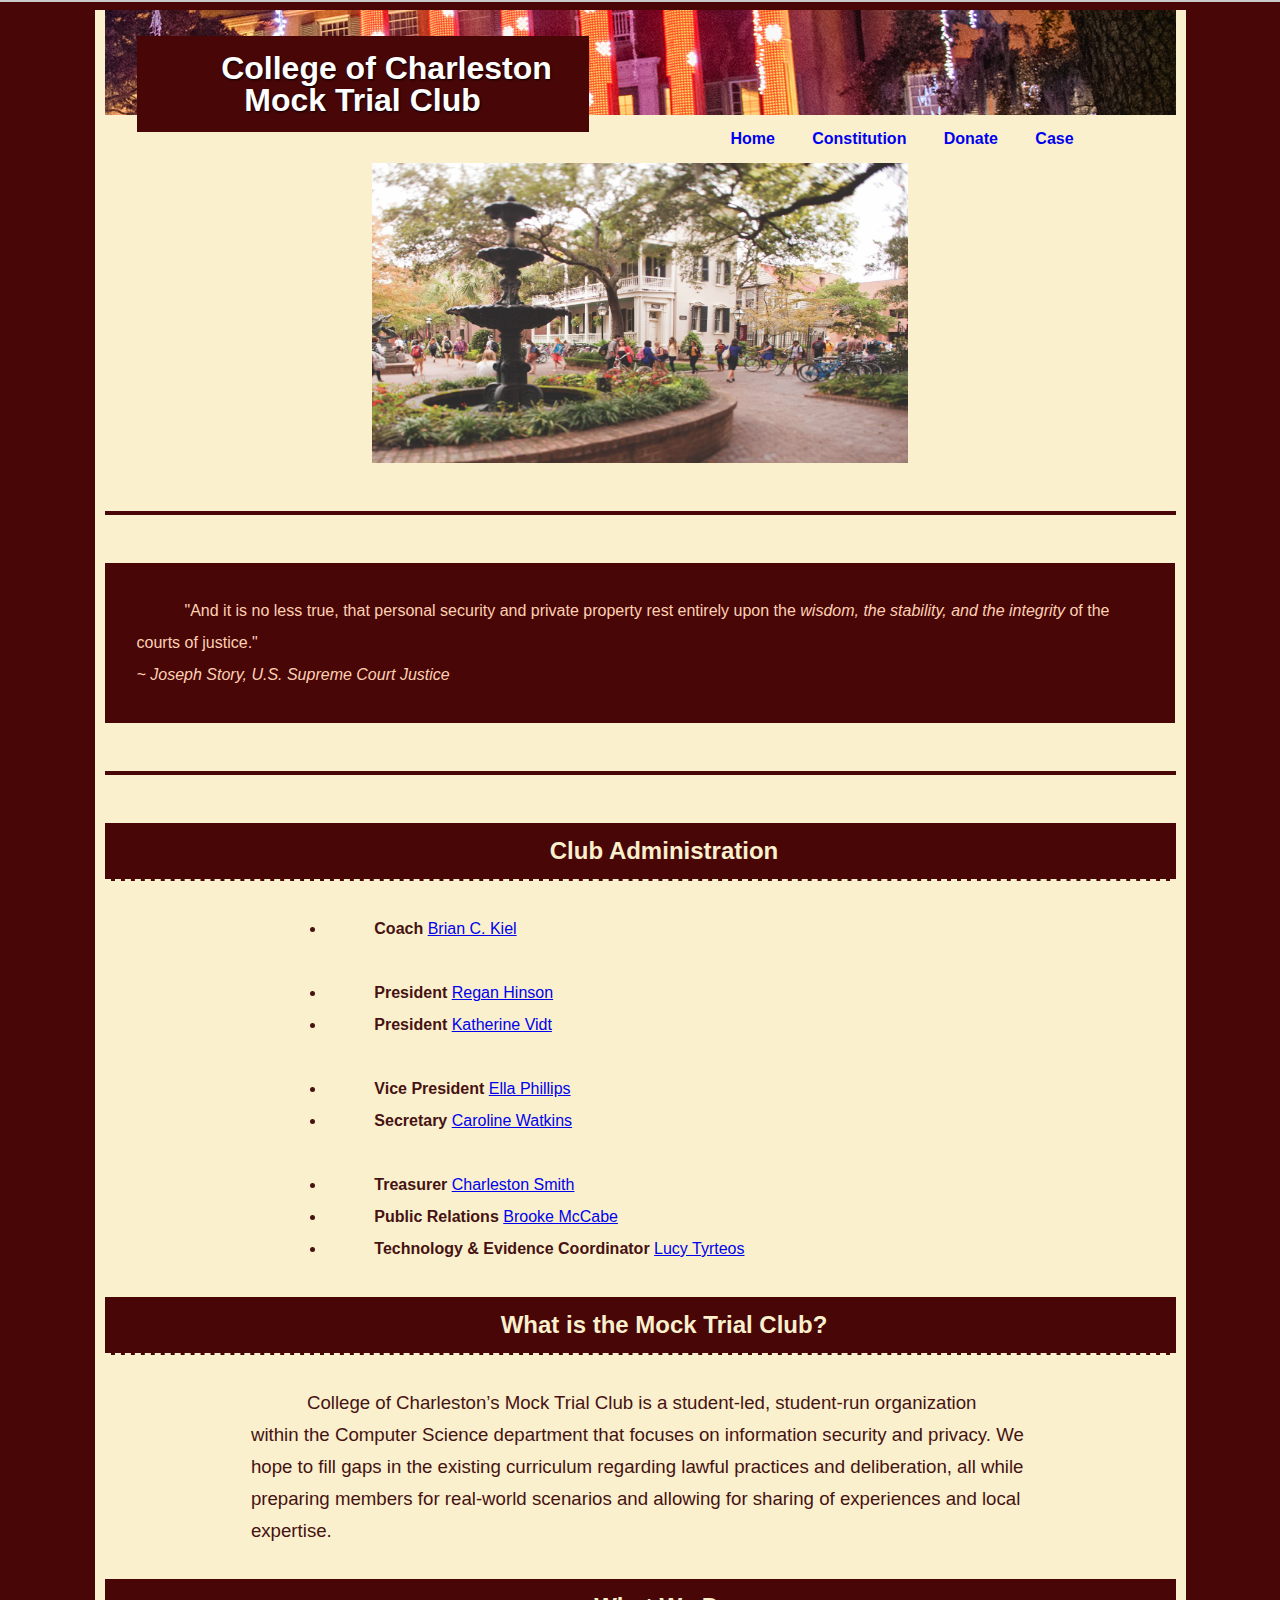
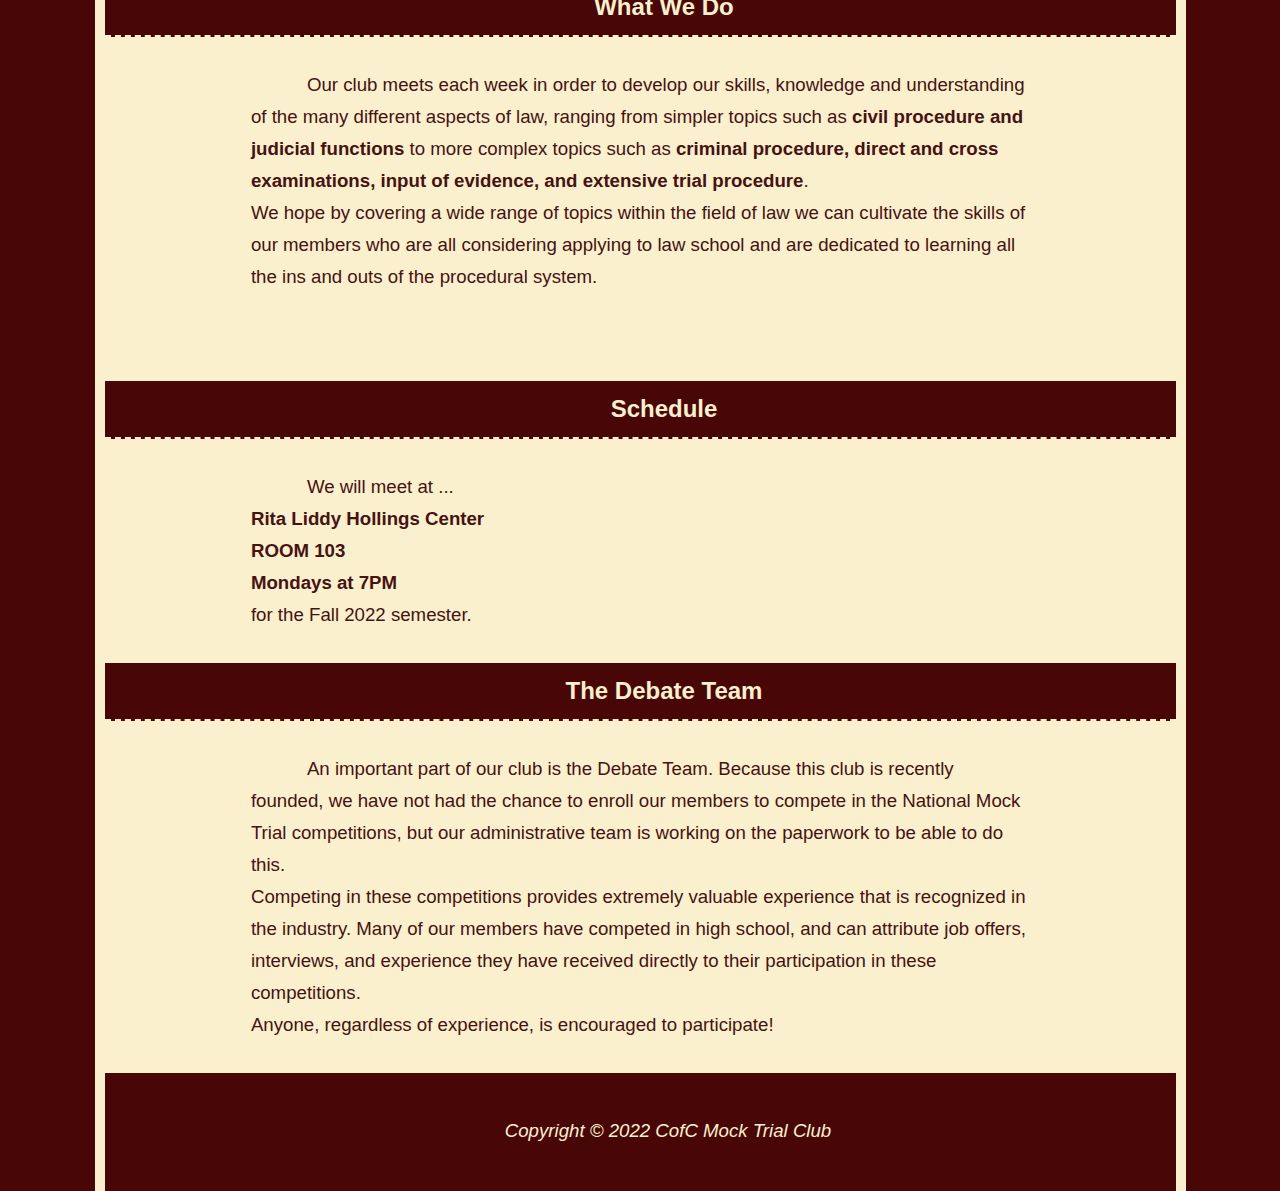
==== index.html @ 31e4513e "title changes" ====
<!DOCTYPE html>
<html lang="en">
<head>
<title>CofC Mock Trial Club</title>
<meta charset="utf-8">
<link href="mocktrial.css" rel="stylesheet">
</head>
<div id="wrapper">
<body>
    <header>
    <h1>College of Charleston Mock Trial Club</h1>
    </header>
    <nav>
        <a href="index.html">Home</a>   &nbsp;
        <a href="constitution.html">Constitution</a> &nbsp;
        <a href="donations.html">Donate</a>  &nbsp;
        <a href="case.html">Case</a>
    </nav>
    <img src="228-1531428888.jpg" alt="College of Charleston" class="center" height="300" width="500">
<hr>
<blockquote>
    "And it is no less true, that personal security and private property rest entirely upon the <em>wisdom, the stability, and the integrity</em> of the courts of justice."
    <br>
    <em>            ~ Joseph Story, U.S. Supreme Court Justice</em>
</blockquote>
<hr>
    <h2>Club Administration</h2>
    <ul>
<li><b>Coach</b> <a href="mailto:bckiel@charlestonlaw.edu">Brian C. Kiel</a></li>
<br>
<li><b>President</b> <a href="mailto:hinsonrl@g.cofc.edu">Regan Hinson</a></li>
<li><b>President</b> <a href="mailto:vidtak@g.cofc.edu">Katherine Vidt</a></li>
<br>
<li><b>Vice President</b> <a href="mailto:phillipsed@g.cofc.edu">Ella Phillips</a></li>
<li><b>Secretary</b> <a href="mailto:watkinscg@g.cofc.edu">Caroline Watkins</a></li>
<br>
<li><b>Treasurer</b> <a href="mailto:smithck@g.cofc.edu">Charleston Smith</a></li>
<li><b>Public Relations</b> <a href="mailto:mccabem@g.cofc.edu">Brooke McCabe</a></li>
<li><b>Technology & Evidence Coordinator</b> <a href="mailto:tyrteoslm@g.cofc.edu">Lucy Tyrteos</a></li>
    </ul>
<h2>What is the Mock Trial Club?</h2>
    <p>College of Charleston’s Mock Trial Club is a student-led, student-run organization within the Computer Science department that focuses on information security and privacy. We hope to fill gaps in the existing curriculum regarding lawful practices and deliberation, all while preparing members for real-world scenarios and allowing for sharing of experiences and local expertise.</p>
    <h2>What We Do</h2>
    <p>Our club meets each week in order to develop our skills, knowledge and understanding of the many different aspects of law, ranging from simpler topics such as <b>civil procedure and judicial functions</b> to more complex topics such as <b>criminal procedure, direct and cross examinations, input of evidence, and extensive trial procedure</b>. 
        <br>We hope by covering a wide range of topics within the field of law we can cultivate the skills of our members who are all considering applying to law school and are dedicated to learning all the ins and outs of the procedural system.</p>
<br>
<h2>Schedule</h2>
    <p>We will meet at ...<br>
        <b>Rita Liddy Hollings Center<br>
         ROOM 103<br>
         Mondays at 7PM</b> <br>
        for the Fall 2022 semester.</p>
<h2>The Debate Team</h2>
<p>An important part of our club is the Debate Team.  Because this club is recently founded, we have not had the chance to enroll our members to compete in the National Mock Trial competitions, but our administrative team is working on the paperwork to be able to do this.
<br>
    Competing in these competitions provides extremely valuable experience that is recognized in the industry. Many of our members have competed in high school, and can attribute job offers, interviews, and experience they have received directly to their participation in these competitions.
    <br>
    Anyone, regardless of experience, is encouraged to participate!</p>
    <footer>
        <p>Copyright &copy; 2022 CofC Mock Trial Club</p>
        </footer>
</body>
</div>
</html>
---- mocktrial.css ----
body { 
    background-color: #480607;
    color: #461212;
    font-family: 'Zen Kaku Gothic Antique', sans-serif;
    line-height: 200%;
    margin-right: auto;
    margin-left:  auto;
    max-width: 1200px;
    padding-right: 5px;
    padding-left:  5px;
    box-sizing: border-box;
}

h1 {
    background-color: #480607;
    padding: .5em;
    font-family: 'Zen Kaku Gothic Antique', sans-serif;
    color: #FFFFFF;
    text-align: center; 
    width: 420px;
    float: left;
    text-shadow: 1px 1px 2px #000000; 
}

h2 { 
    background-color: #480607;
    color: #FAF0CD;
    font-family: 'Zen Kaku Gothic Antique', sans-serif;
    text-align: center;
    margin: 1em 0 0.5em;
    border-bottom: 2px dashed #FAF0CD;
    padding: .5em;
}
header {
    background-color: #000033; color:#FF9;
    background-image: url(Cougar-Lights-8_RSmith.jpg);
    background-position: right;
    background-repeat: no-repeat;
    height: 100px;
    padding-top: 5px;
    padding-left: 2em;
    text-shadow: 1px 1px 1px #FFF;
    text-align: center;
    display: block;
}
nav {
    font-weight: bold;
    word-spacing: .5em;
    padding-top: .5em;
    padding-right: .5em;
    padding-bottom: .5em;
    color: #480607;
    font-size: 1em;
    text-align: center;
    font-family: 'Zen Kaku Gothic Antique', sans-serif;
}
nav a { 
    text-decoration: none; 
}
p { 
    text-indent: 3em; 
    width: 90%;
    max-width: 75ch;
    margin: 2rem auto;
    font-size: 14pt;
    font-family: 'Zen Kaku Gothic Antique', sans-serif;
}
  html {
    margin: 0;
    padding: 0;
    height: 100%;
    border-top: 2px solid #c9cacc;
    -webkit-text-size-adjust: 100%;
    -ms-text-size-adjust: 100%;
}
  .feature { 
    color: #C70000; 
}
  footer { 
    background-color: #480607; 
    color: #FAF0CD;
    font-size: .75em;
    font-style: italic;
    text-align: center;
    padding: 1em;
    padding-top: 10px;
    font-family: 'Zen Kaku Gothic Antique', sans-serif;
}
  .company {
    font-weight: bold;
    font-family: 'Segoe UI', Tahoma, Geneva, Verdana, sans-serif;
}

  #wrapper {
    background-color: #FAF0CD;
    width: 90%;
    margin-left: auto;
    margin-right: auto;
    text-indent: 3em;
    max-width: 1280px;
    padding-right: 10px;
    padding-left: 10px;
}

  .center {
    display: block;
    margin-left: auto;
    margin-right: auto;
    width: 50%;
}
  ul {
    font-size: 12pt;
    text-indent: 3em; 
    width: 90%;
    max-width: 75ch;
    margin: 2rem auto;
    font-family: 'Zen Kaku Gothic Antique', sans-serif;
}
  blockquote {
    padding: 2rem;
    background-color: #480607;
    color: hsl(24, 100%, 85%);
    width: 94%;
    margin: 0 1rem 1rem 0;
  }
  blockquote p {
    font-size: 1.25rem;
    margin: 0;
    text-align: center;
  }
  hr {	
    border: 0.125rem solid #480607;
    margin: 3rem 0;
  }
  ol {
    font-size: 12pt;
    text-indent: 3em; 
    width: 90%;
    max-width: 75ch;
    margin: 2rem auto;
    font-family: 'Zen Kaku Gothic Antique', sans-serif;
}
img {
    display: block;
    margin: auto;
}
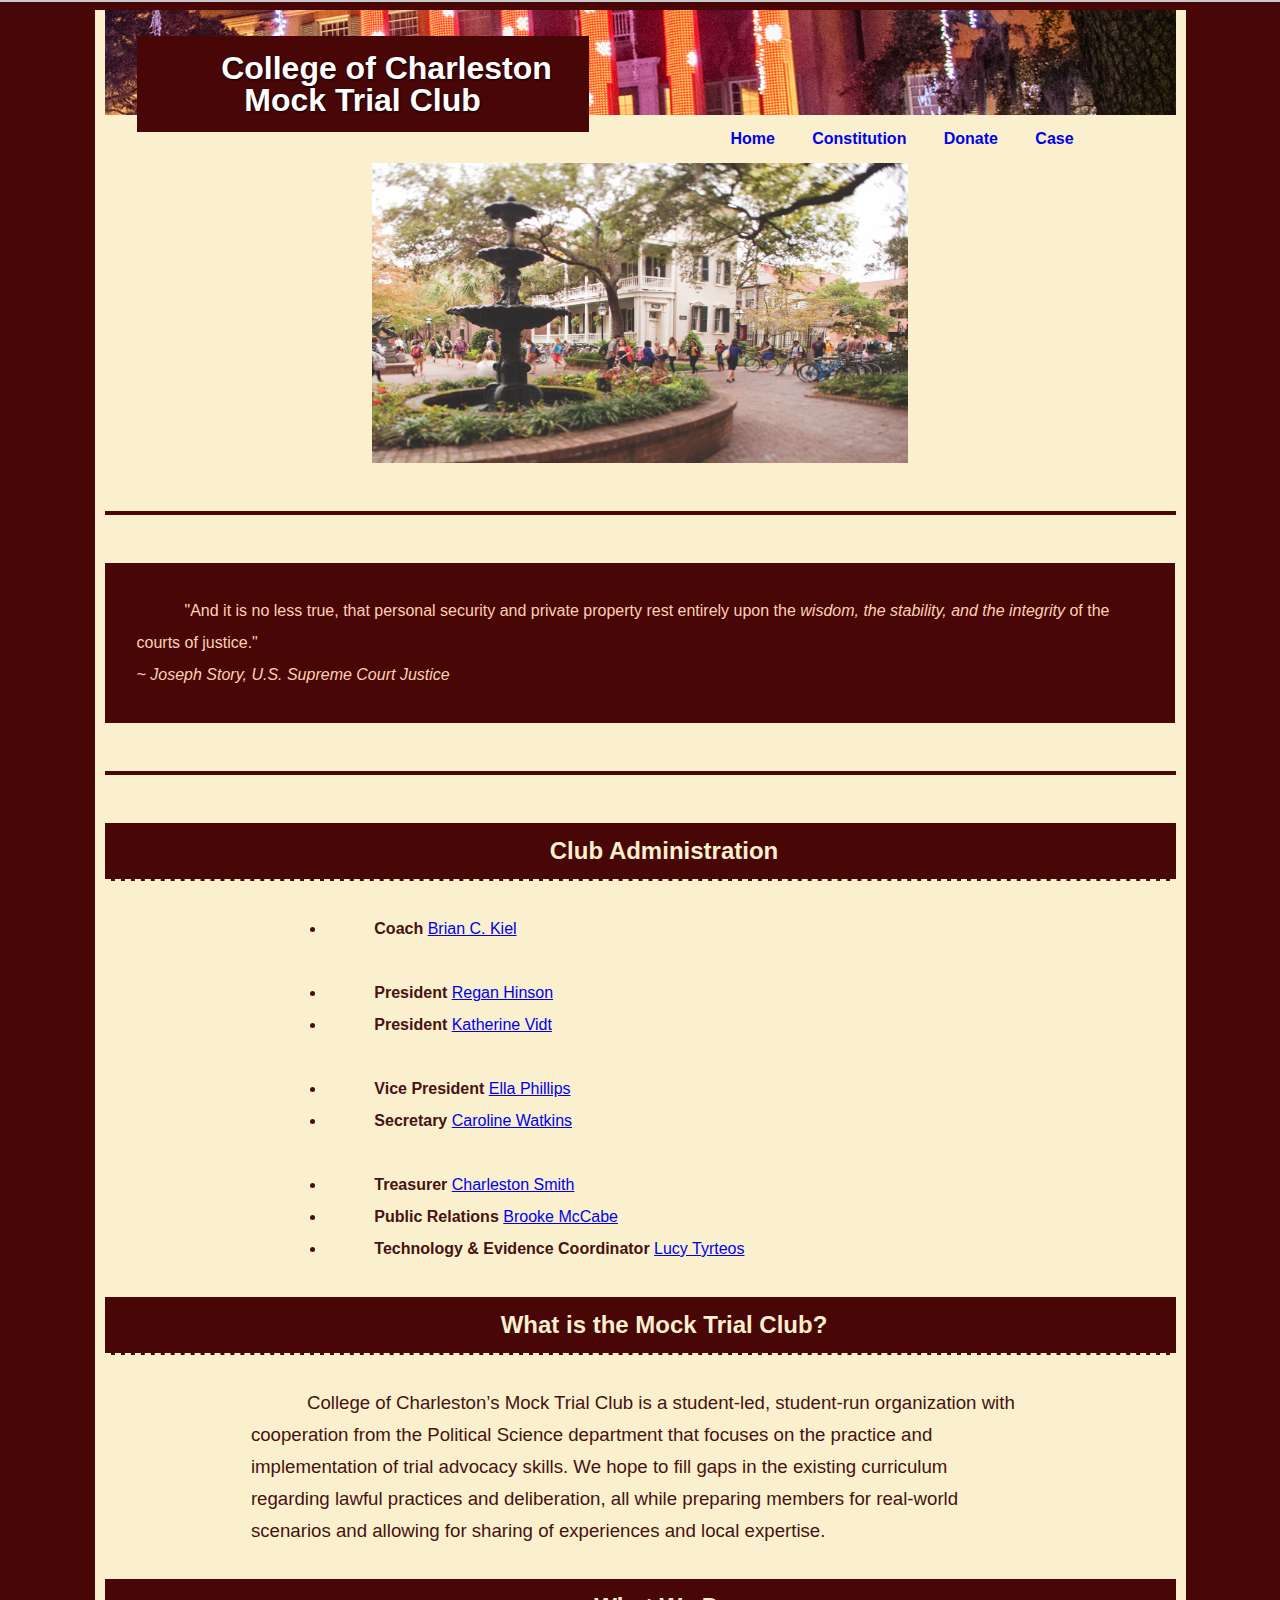
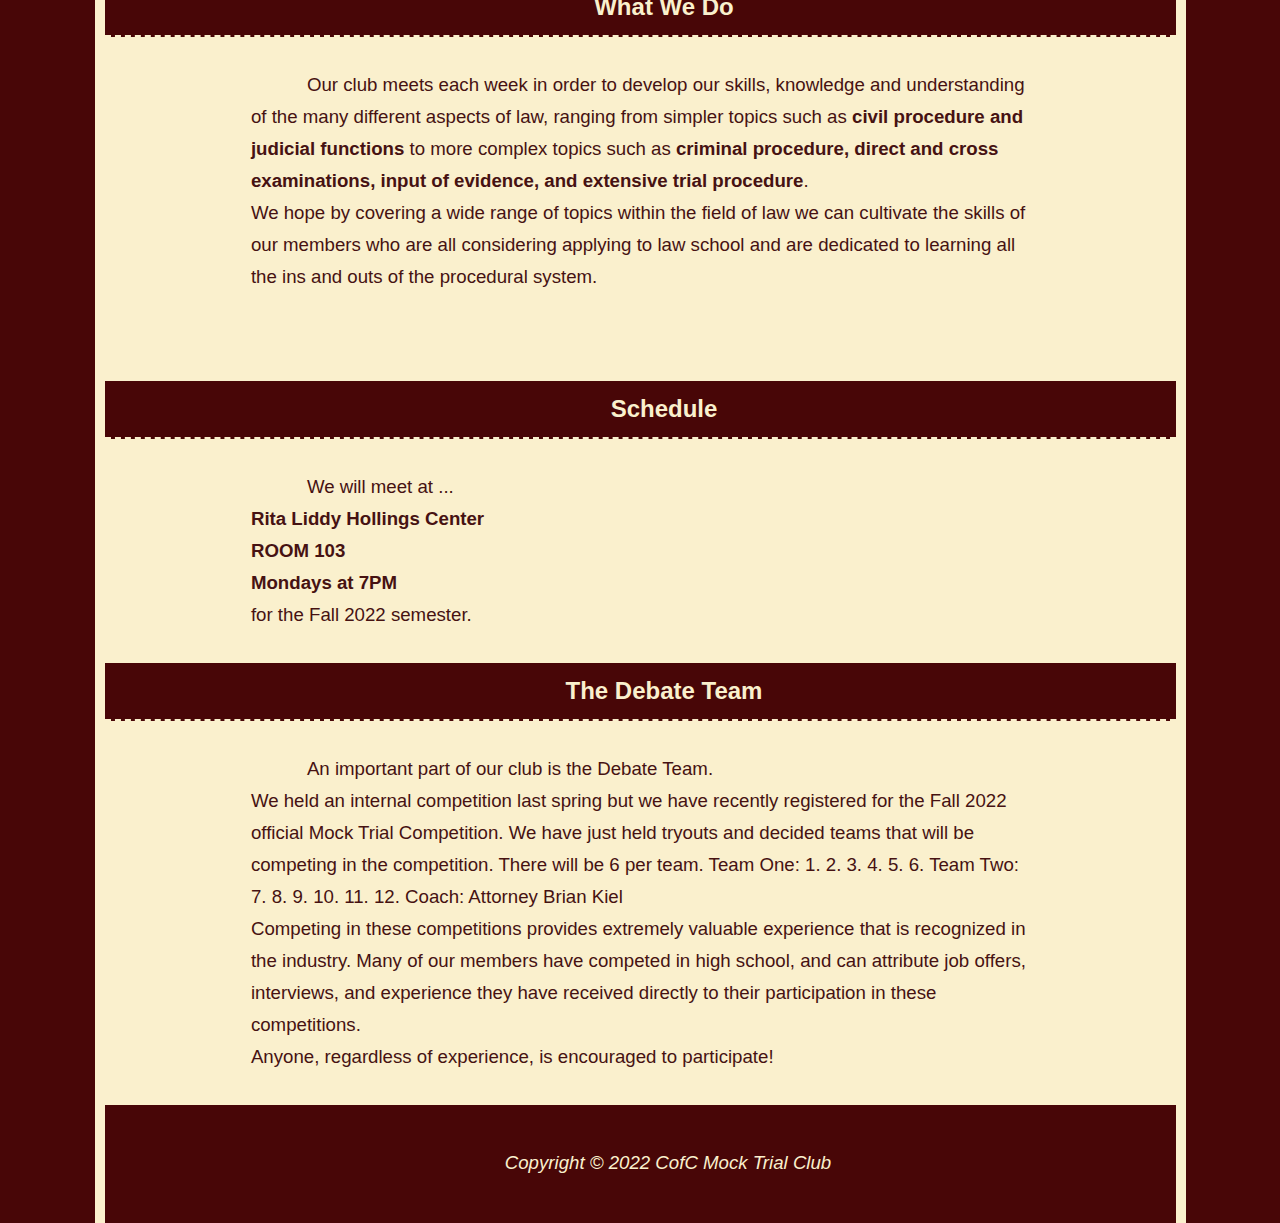
==== commit d0b76877: "scripting" ====
--- a/index.html
+++ b/index.html
@@ -4,9 +4,11 @@
 <title>CofC Mock Trial Club</title>
 <meta charset="utf-8">
 <link href="mocktrial.css" rel="stylesheet">
+<link rel="shortcut icon" href="https://cofc.edu/favicon.ico">
 </head>
 <div id="wrapper">
 <body>
+    <script src="/js/mock.js"></script>
     <header>
     <h1>College of Charleston Mock Trial Club</h1>
     </header>
@@ -39,7 +41,7 @@
 <li><b>Technology & Evidence Coordinator</b> <a href="mailto:tyrteoslm@g.cofc.edu">Lucy Tyrteos</a></li>
     </ul>
 <h2>What is the Mock Trial Club?</h2>
-    <p>College of Charleston’s Mock Trial Club is a student-led, student-run organization within the Computer Science department that focuses on information security and privacy. We hope to fill gaps in the existing curriculum regarding lawful practices and deliberation, all while preparing members for real-world scenarios and allowing for sharing of experiences and local expertise.</p>
+    <p>College of Charleston’s Mock Trial Club is a student-led, student-run organization with cooperation from the Political Science department that focuses on the practice and implementation of trial advocacy skills. We hope to fill gaps in the existing curriculum regarding lawful practices and deliberation, all while preparing members for real-world scenarios and allowing for sharing of experiences and local expertise.</p>
     <h2>What We Do</h2>
     <p>Our club meets each week in order to develop our skills, knowledge and understanding of the many different aspects of law, ranging from simpler topics such as <b>civil procedure and judicial functions</b> to more complex topics such as <b>criminal procedure, direct and cross examinations, input of evidence, and extensive trial procedure</b>. 
         <br>We hope by covering a wide range of topics within the field of law we can cultivate the skills of our members who are all considering applying to law school and are dedicated to learning all the ins and outs of the procedural system.</p>
@@ -51,13 +53,36 @@
          Mondays at 7PM</b> <br>
         for the Fall 2022 semester.</p>
 <h2>The Debate Team</h2>
-<p>An important part of our club is the Debate Team.  Because this club is recently founded, we have not had the chance to enroll our members to compete in the National Mock Trial competitions, but our administrative team is working on the paperwork to be able to do this.
+<p>An important part of our club is the Debate Team. <br>
+    We held an internal competition last spring but we have recently registered for the Fall 2022 official Mock Trial Competition. We have just held tryouts and decided teams that will be competing in the competition. There will be 6 per team.
+
+    Team One:
+
+    1.
+    2.
+    3.
+    4.
+    5.
+    6.
+
+    Team Two:
+
+    7.
+    8.
+    9.
+    10.
+    11.
+    12.
+
+    Coach:
+
+    Attorney Brian Kiel
 <br>
     Competing in these competitions provides extremely valuable experience that is recognized in the industry. Many of our members have competed in high school, and can attribute job offers, interviews, and experience they have received directly to their participation in these competitions.
     <br>
     Anyone, regardless of experience, is encouraged to participate!</p>
     <footer>
-        <p>Copyright &copy; 2022 CofC Mock Trial Club</p>
+        <p>Copyright &copy; 2022 CofC Mock Trial Club</p> 
         </footer>
 </body>
 </div>
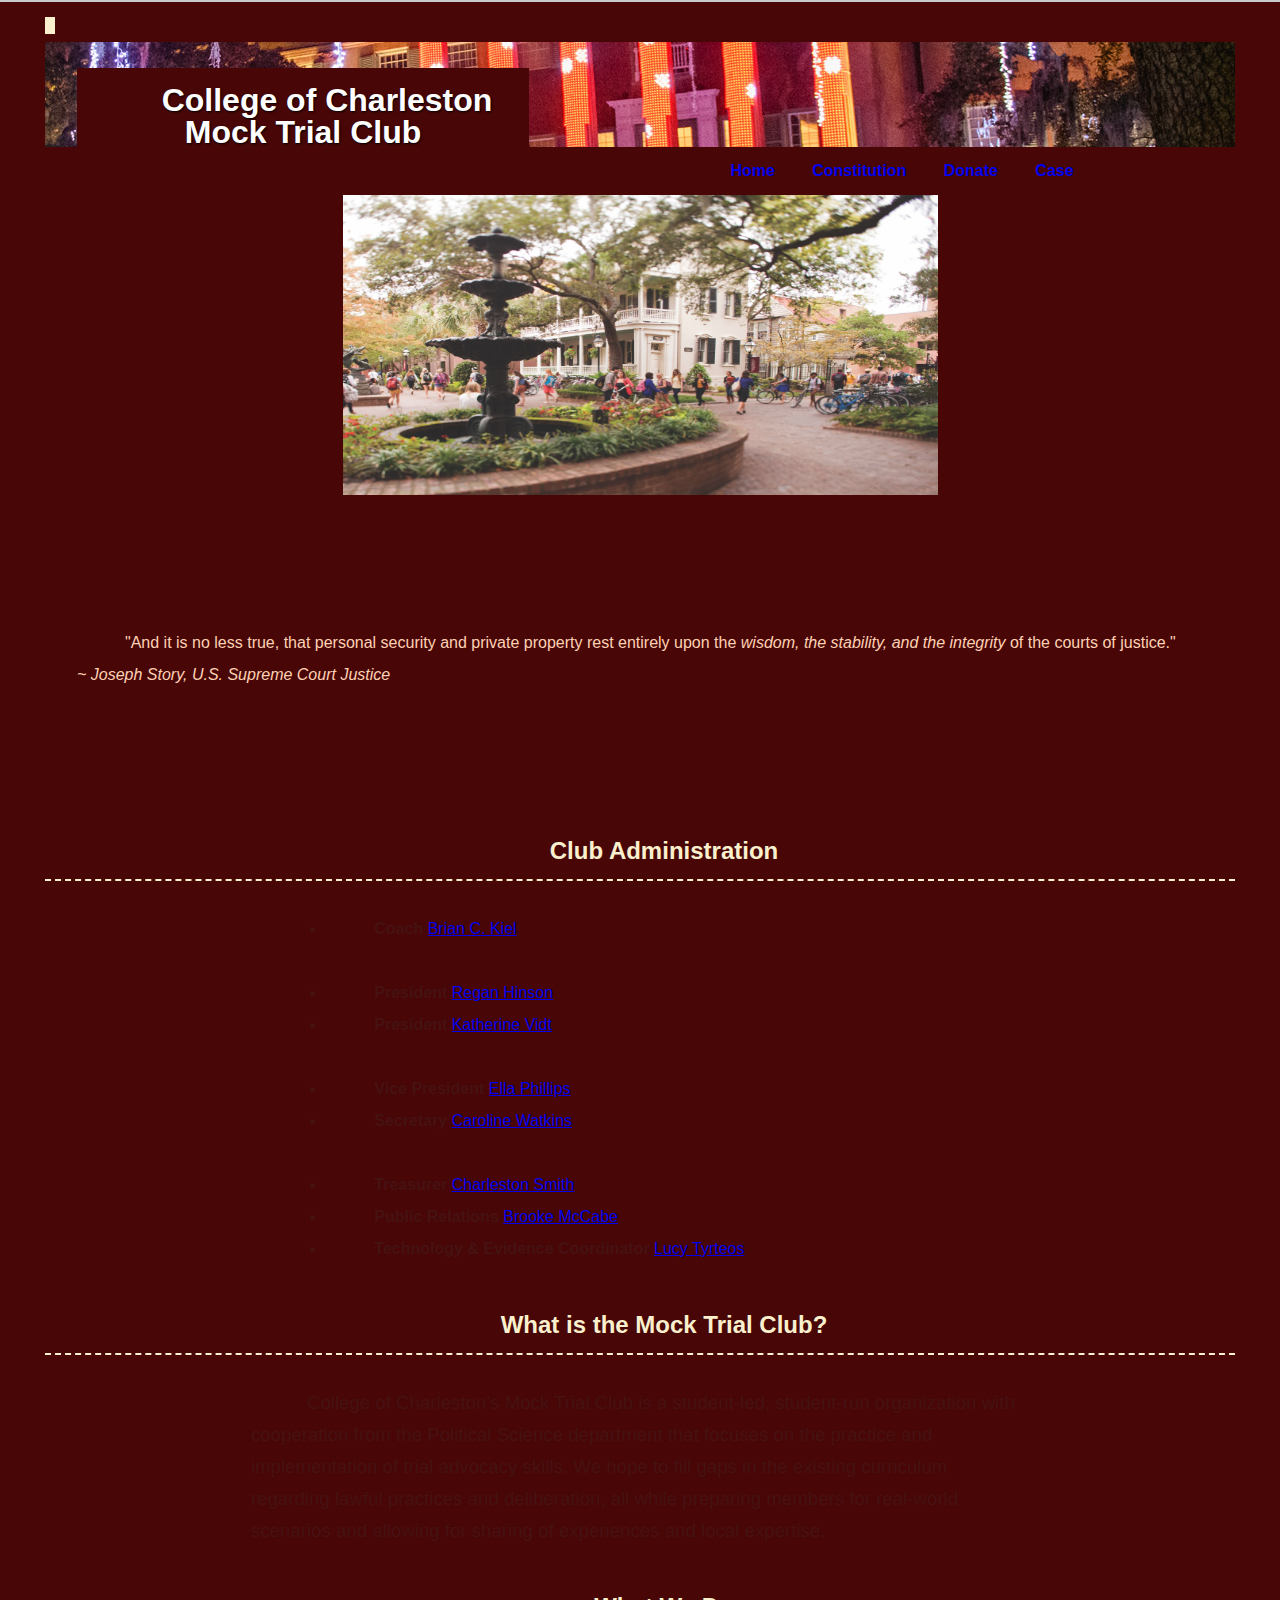
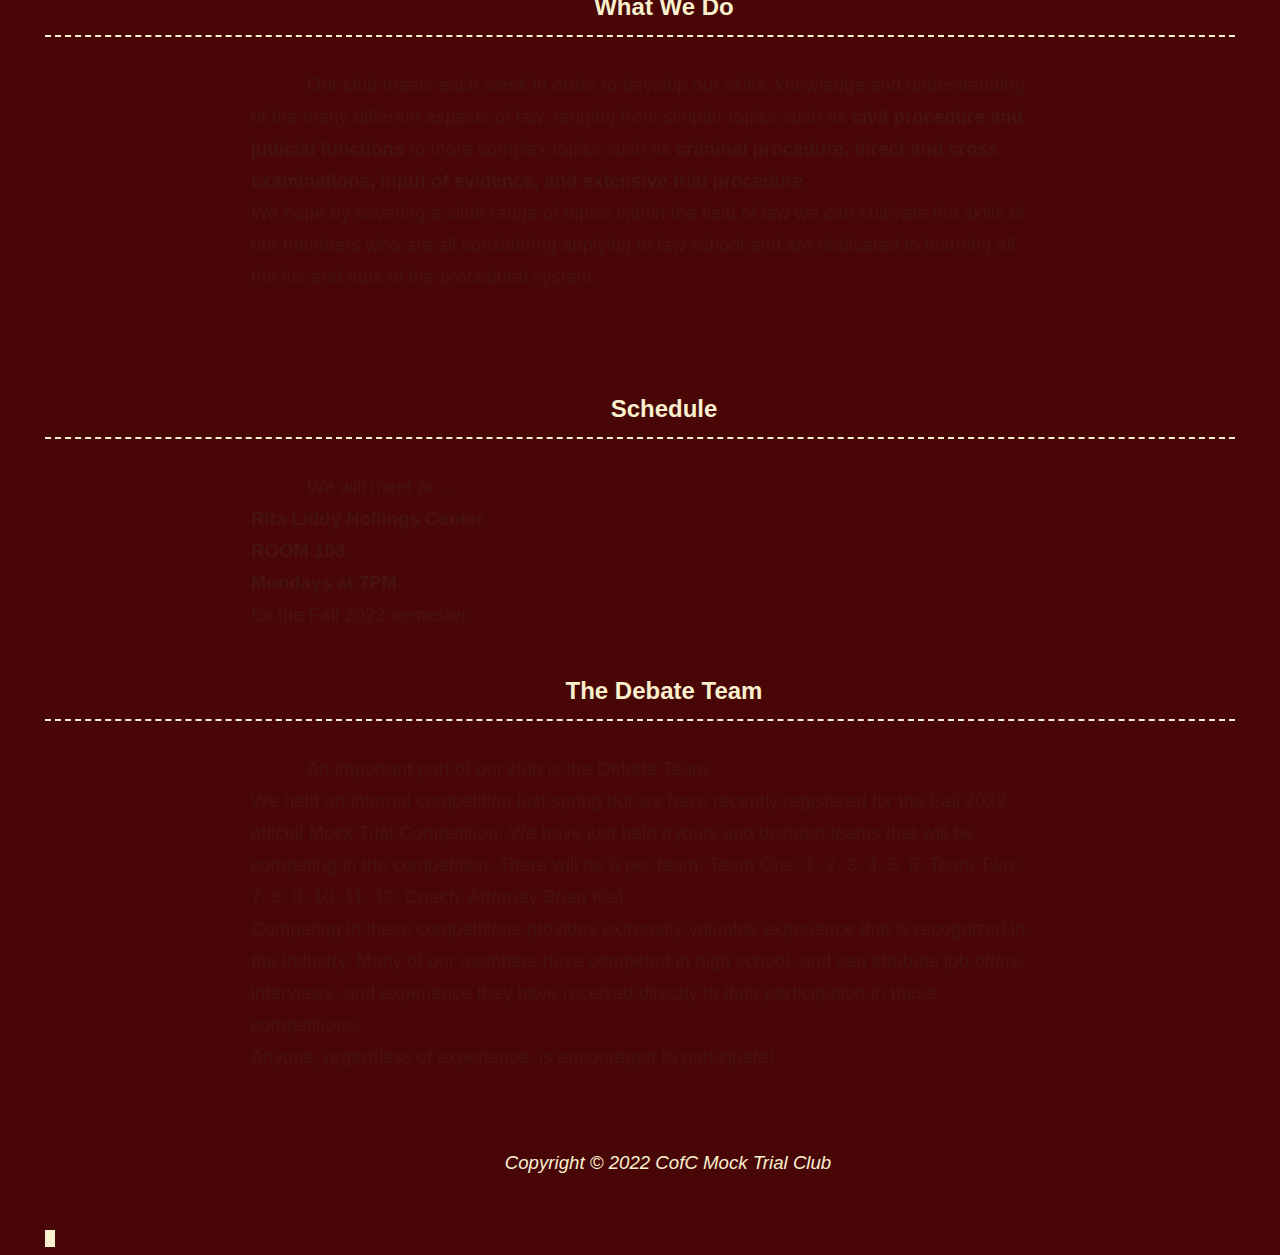
==== commit 425ceb19: "Update index.html" ====
--- a/index.html
+++ b/index.html
@@ -6,9 +6,11 @@
 <link href="mocktrial.css" rel="stylesheet">
 <link rel="shortcut icon" href="https://cofc.edu/favicon.ico">
 </head>
-<div id="wrapper">
+<element id="wrapper">
 <body>
     <script src="/js/mock.js"></script>
+    <script src="/lib/jquery/jquery.min.js"></script>
+    <script src="/lib/justified-gallery/js/jquery.justifiedGallery.min.js"></script>
     <header>
     <h1>College of Charleston Mock Trial Club</h1>
     </header>
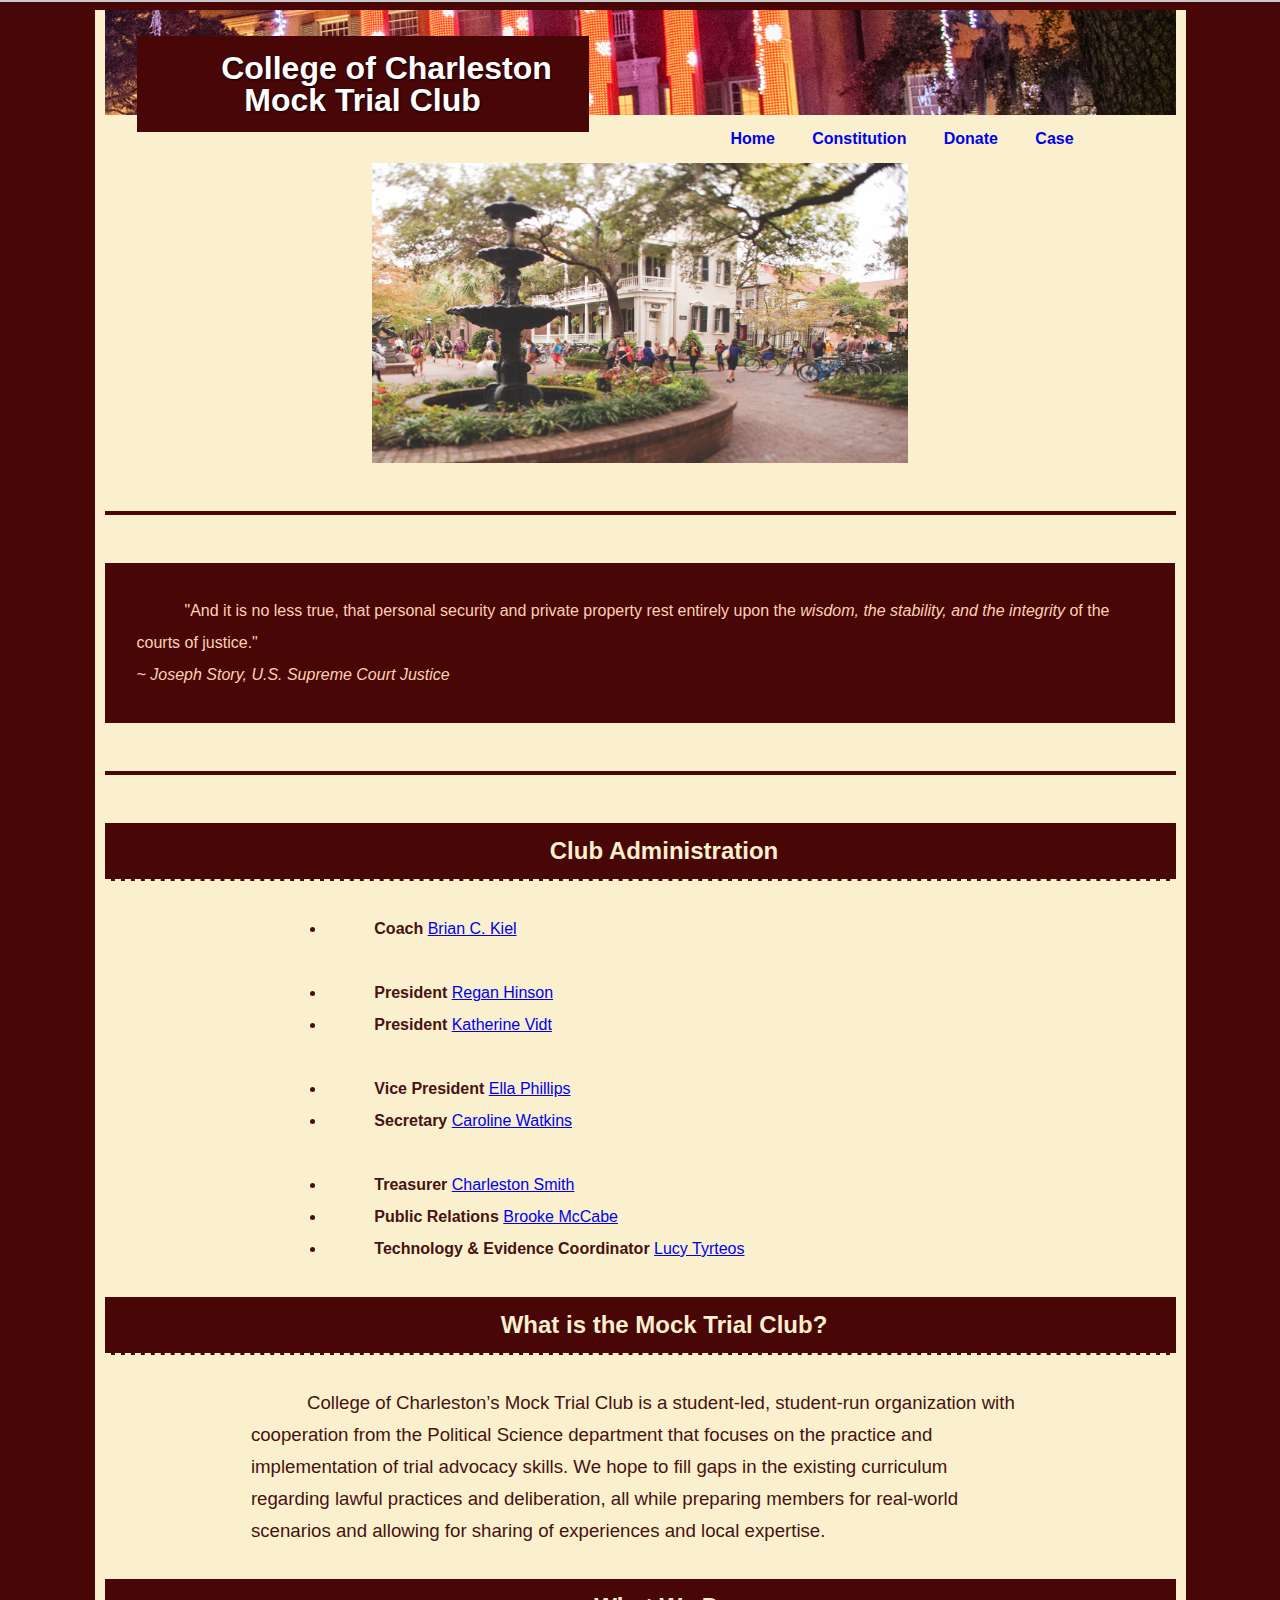
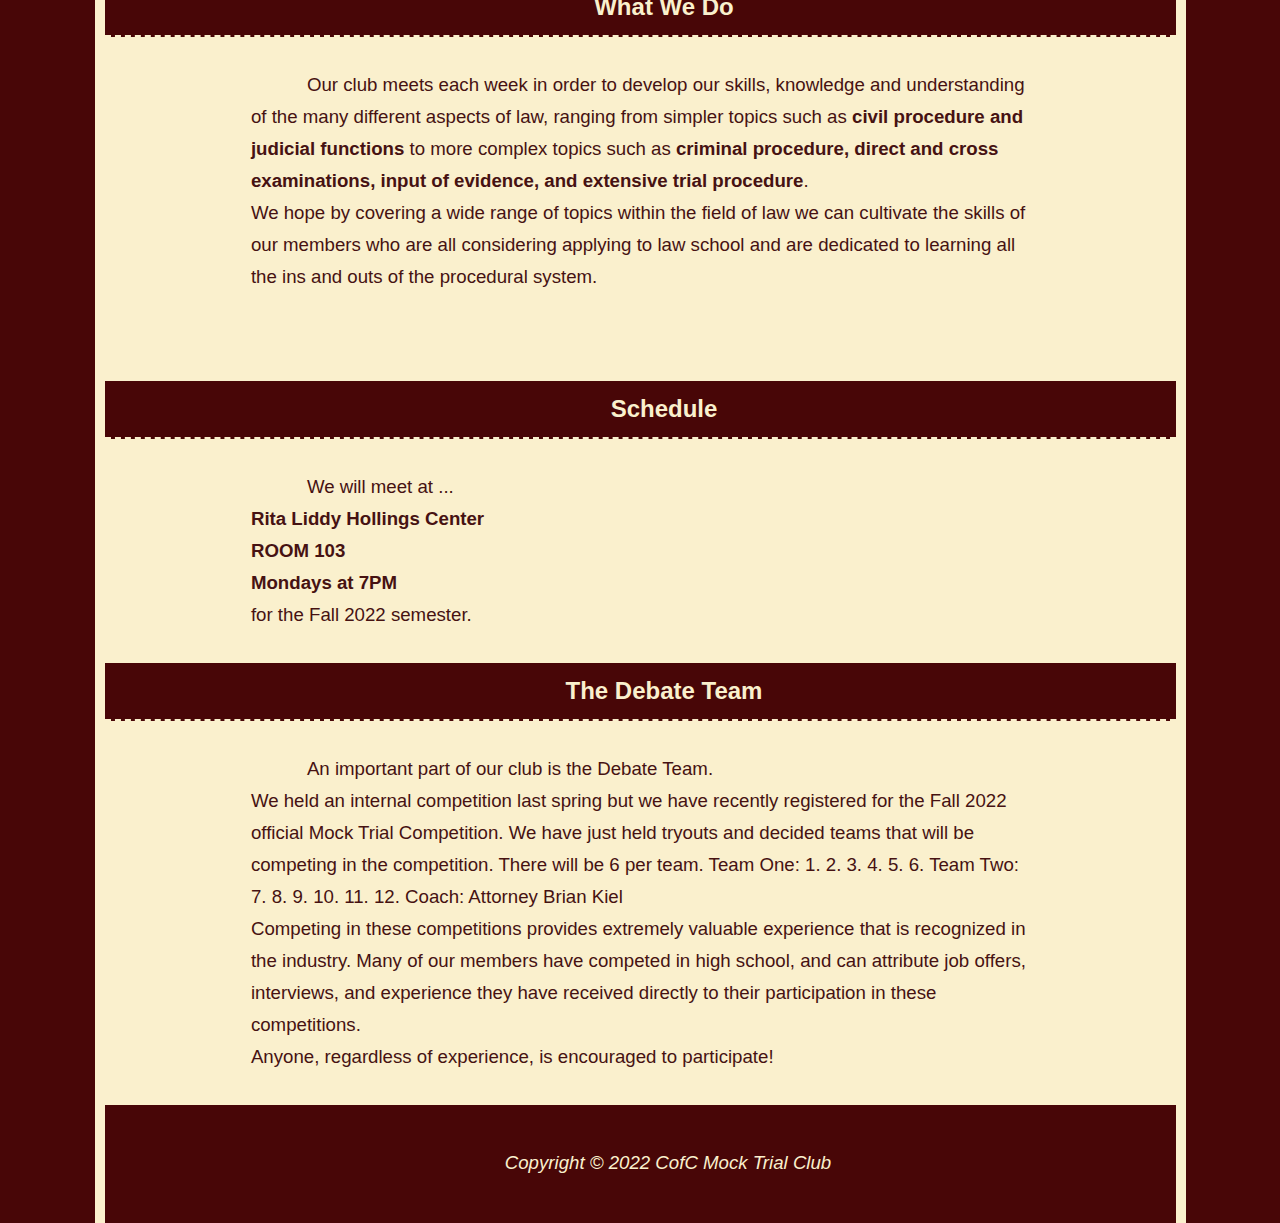
==== commit e83e25d0: "Update index.html" ====
--- a/index.html
+++ b/index.html
@@ -6,11 +6,11 @@
 <link href="mocktrial.css" rel="stylesheet">
 <link rel="shortcut icon" href="https://cofc.edu/favicon.ico">
 </head>
-<element id="wrapper">
+<div id="wrapper">
 <body>
     <script src="/js/mock.js"></script>
-    <script src="/lib/jquery/jquery.min.js"></script>
-    <script src="/lib/justified-gallery/js/jquery.justifiedGallery.min.js"></script>
+    <script src="/lib/cofcmocktrial/jquery.min.js"></script>
+    <script src="/lib/cofcmocktrial/jquery.justifiedGallery.min.js"></script>
     <header>
     <h1>College of Charleston Mock Trial Club</h1>
     </header>
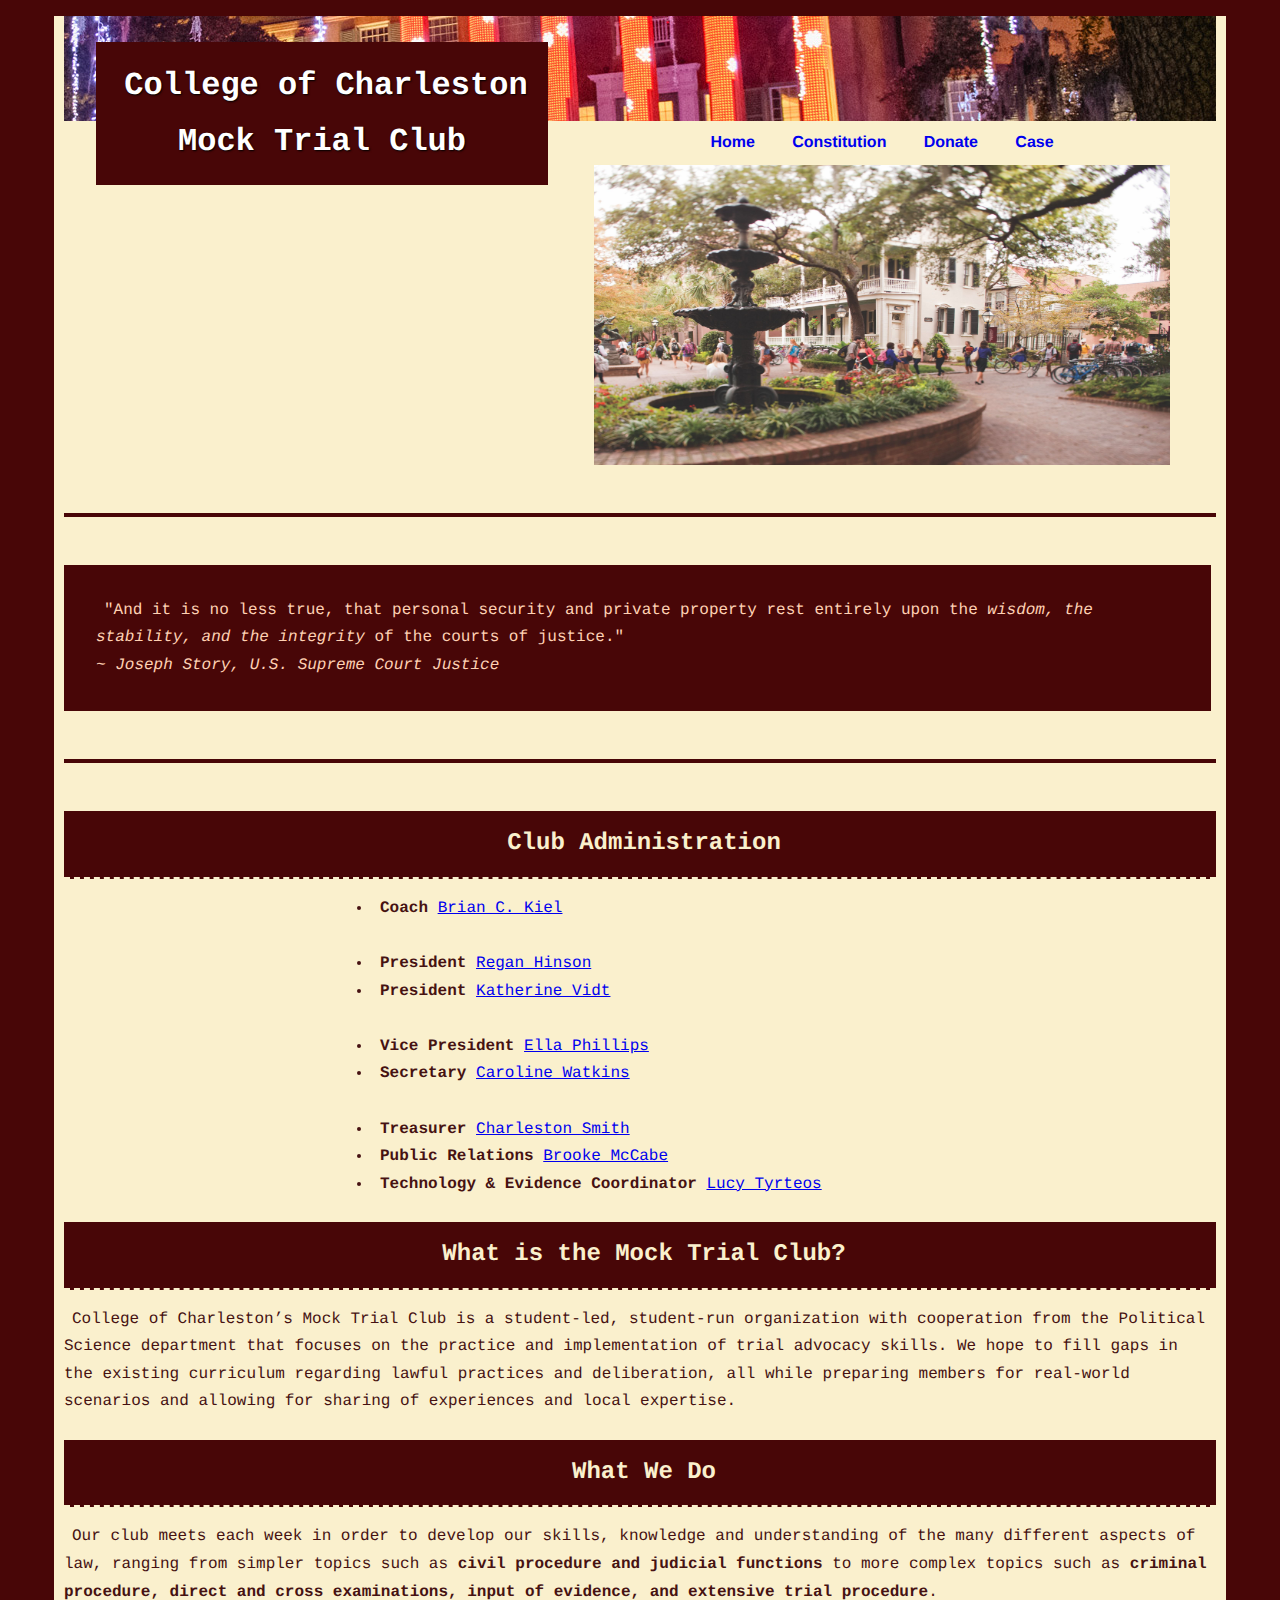
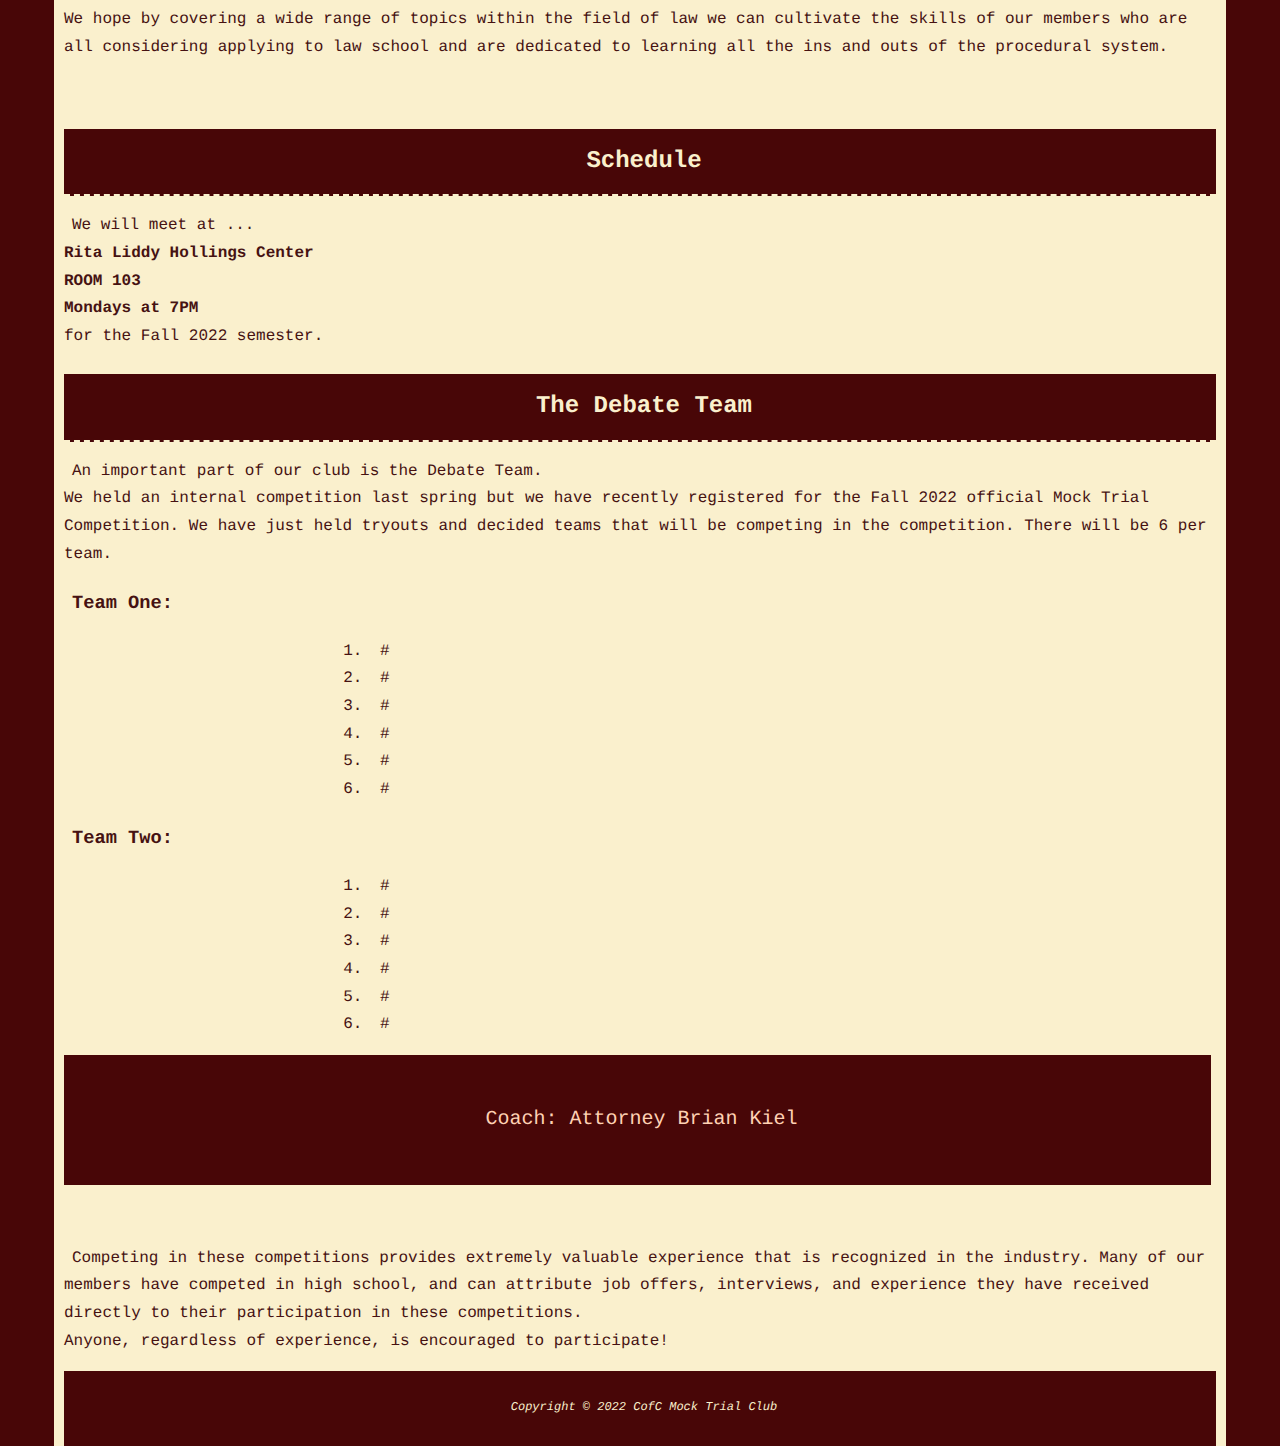
==== commit ec24368b: "css" ====
--- a/index.html
+++ b/index.html
@@ -5,6 +5,7 @@
 <meta charset="utf-8">
 <link href="mocktrial.css" rel="stylesheet">
 <link rel="shortcut icon" href="https://cofc.edu/favicon.ico">
+<link rel="stylesheet" href="/lib/justified-gallery/css/justifiedGallery.min.css">
 </head>
 <div id="wrapper">
 <body>
@@ -56,31 +57,35 @@
         for the Fall 2022 semester.</p>
 <h2>The Debate Team</h2>
 <p>An important part of our club is the Debate Team. <br>
-    We held an internal competition last spring but we have recently registered for the Fall 2022 official Mock Trial Competition. We have just held tryouts and decided teams that will be competing in the competition. There will be 6 per team.
+    We held an internal competition last spring but we have recently registered for the Fall 2022 official Mock Trial Competition. We have just held tryouts and decided teams that will be competing in the competition. There will be 6 per team.</p>
 
-    Team One:
+<h3>Team One:</h3>
 
-    1.
-    2.
-    3.
-    4.
-    5.
-    6.
+<ol>
+<li>#</li>
+<li>#</li>
+<li>#</li>
+<li>#</li>
+<li>#</li>
+<li>#</li>
+</ol>
 
-    Team Two:
 
-    7.
-    8.
-    9.
-    10.
-    11.
-    12.
+<h3>Team Two:</h3>
 
-    Coach:
+<ol>
+<li>#</li>
+<li>#</li>
+<li>#</li>
+<li>#</li>
+<li>#</li>
+<li>#</li>
+</ol>
 
-    Attorney Brian Kiel
+   <blockquote><p>Coach: Attorney Brian Kiel</p></blockquote>
+
 <br>
-    Competing in these competitions provides extremely valuable experience that is recognized in the industry. Many of our members have competed in high school, and can attribute job offers, interviews, and experience they have received directly to their participation in these competitions.
+  <p>  Competing in these competitions provides extremely valuable experience that is recognized in the industry. Many of our members have competed in high school, and can attribute job offers, interviews, and experience they have received directly to their participation in these competitions.
     <br>
     Anyone, regardless of experience, is encouraged to participate!</p>
     <footer>
--- a/mocktrial.css
+++ b/mocktrial.css
@@ -1,20 +1,21 @@
 body { 
     background-color: #480607;
     color: #461212;
-    font-family: 'Zen Kaku Gothic Antique', sans-serif;
-    line-height: 200%;
-    margin-right: auto;
-    margin-left:  auto;
-    max-width: 1200px;
-    padding-right: 5px;
-    padding-left:  5px;
-    box-sizing: border-box;
+    font-family: "Menlo", "Meslo LG", monospace;
+    height: 100%;
+   line-height: 1.725;
+    margin: 1rem auto;
+    width: 100%;
+   text-rendering: geometricPrecision;
+   box-sizing: border-box;
+  -webkit-font-smoothing: antialiased;
+    font-weight: 400;
 }
 
 h1 {
     background-color: #480607;
     padding: .5em;
-    font-family: 'Zen Kaku Gothic Antique', sans-serif;
+   font-family: "Menlo", "Meslo LG", monospace;
     color: #FFFFFF;
     text-align: center; 
     width: 420px;
@@ -25,7 +26,7 @@
 h2 { 
     background-color: #480607;
     color: #FAF0CD;
-    font-family: 'Zen Kaku Gothic Antique', sans-serif;
+    font-family: "Menlo", "Meslo LG", monospace;
     text-align: center;
     margin: 1em 0 0.5em;
     border-bottom: 2px dashed #FAF0CD;
@@ -52,26 +53,29 @@
     color: #480607;
     font-size: 1em;
     text-align: center;
-    font-family: 'Zen Kaku Gothic Antique', sans-serif;
+   font-family: 'Segoe UI', Tahoma, Geneva, Verdana, sans-serif;
 }
 nav a { 
     text-decoration: none; 
+
 }
 p { 
-    text-indent: 3em; 
-    width: 90%;
-    max-width: 75ch;
-    margin: 2rem auto;
-    font-size: 14pt;
-    font-family: 'Zen Kaku Gothic Antique', sans-serif;
+    font-family: "Menlo", "Meslo LG", monospace;
+    height: 100%;
+   line-height: 1.725;
+    max-width: 1200px;
+   text-rendering: geometricPrecision;
+    box-sizing: border-box;
+    -webkit-font-smoothing: antialiased;
+    font-weight: 400;
+    margin: 1rem auto;
 }
   html {
-    margin: 0;
-    padding: 0;
+    margin: auto;
+    padding: auto;
     height: 100%;
-    border-top: 2px solid #c9cacc;
+    width: 100%;
     -webkit-text-size-adjust: 100%;
-    -ms-text-size-adjust: 100%;
 }
   .feature { 
     color: #C70000; 
@@ -84,20 +88,20 @@
     text-align: center;
     padding: 1em;
     padding-top: 10px;
-    font-family: 'Zen Kaku Gothic Antique', sans-serif;
+    font-family: "Menlo", "Meslo LG", monospace;
+    margin: 1rem auto;
 }
   .company {
     font-weight: bold;
     font-family: 'Segoe UI', Tahoma, Geneva, Verdana, sans-serif;
 }
 
-  #wrapper {
+#wrapper {
     background-color: #FAF0CD;
     width: 90%;
     margin-left: auto;
     margin-right: auto;
-    text-indent: 3em;
-    max-width: 1280px;
+    text-indent: .5em;
     padding-right: 10px;
     padding-left: 10px;
 }
@@ -110,11 +114,10 @@
 }
   ul {
     font-size: 12pt;
-    text-indent: 3em; 
-    width: 90%;
+    width: 50%;
     max-width: 75ch;
-    margin: 2rem auto;
-    font-family: 'Zen Kaku Gothic Antique', sans-serif;
+    margin: 1rem auto;
+   font-family: "Menlo", "Meslo LG", monospace;
 }
   blockquote {
     padding: 2rem;
@@ -125,7 +128,7 @@
   }
   blockquote p {
     font-size: 1.25rem;
-    margin: 0;
+    margin: 1rem auto;
     text-align: center;
   }
   hr {	
@@ -134,12 +137,12 @@
   }
   ol {
     font-size: 12pt;
-    text-indent: 3em; 
-    width: 90%;
+    text-indent: .5em; 
+    width: 50%;
     max-width: 75ch;
-    margin: 2rem auto;
-    font-family: 'Zen Kaku Gothic Antique', sans-serif;
-}
+    margin: 1rem auto;
+   font-family: "Menlo", "Meslo LG", monospace;
+  }
 img {
     display: block;
     margin: auto;
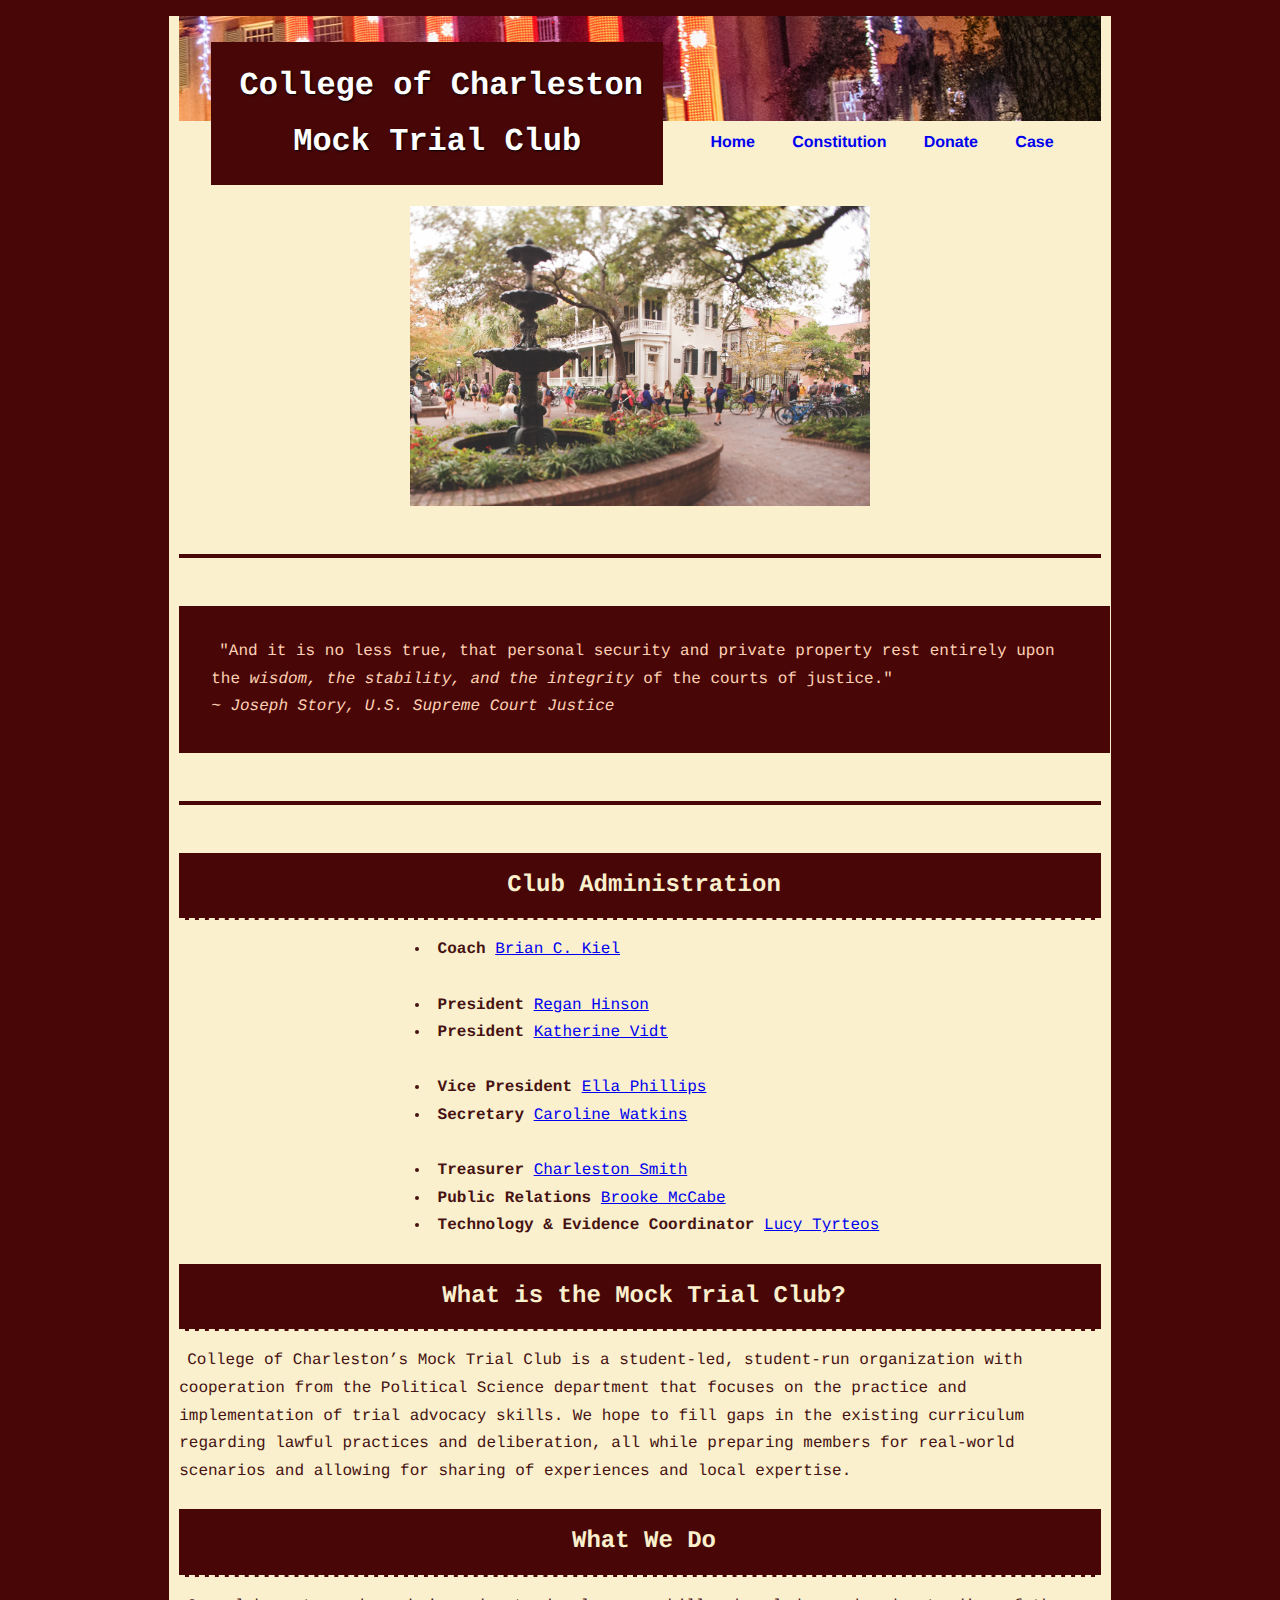
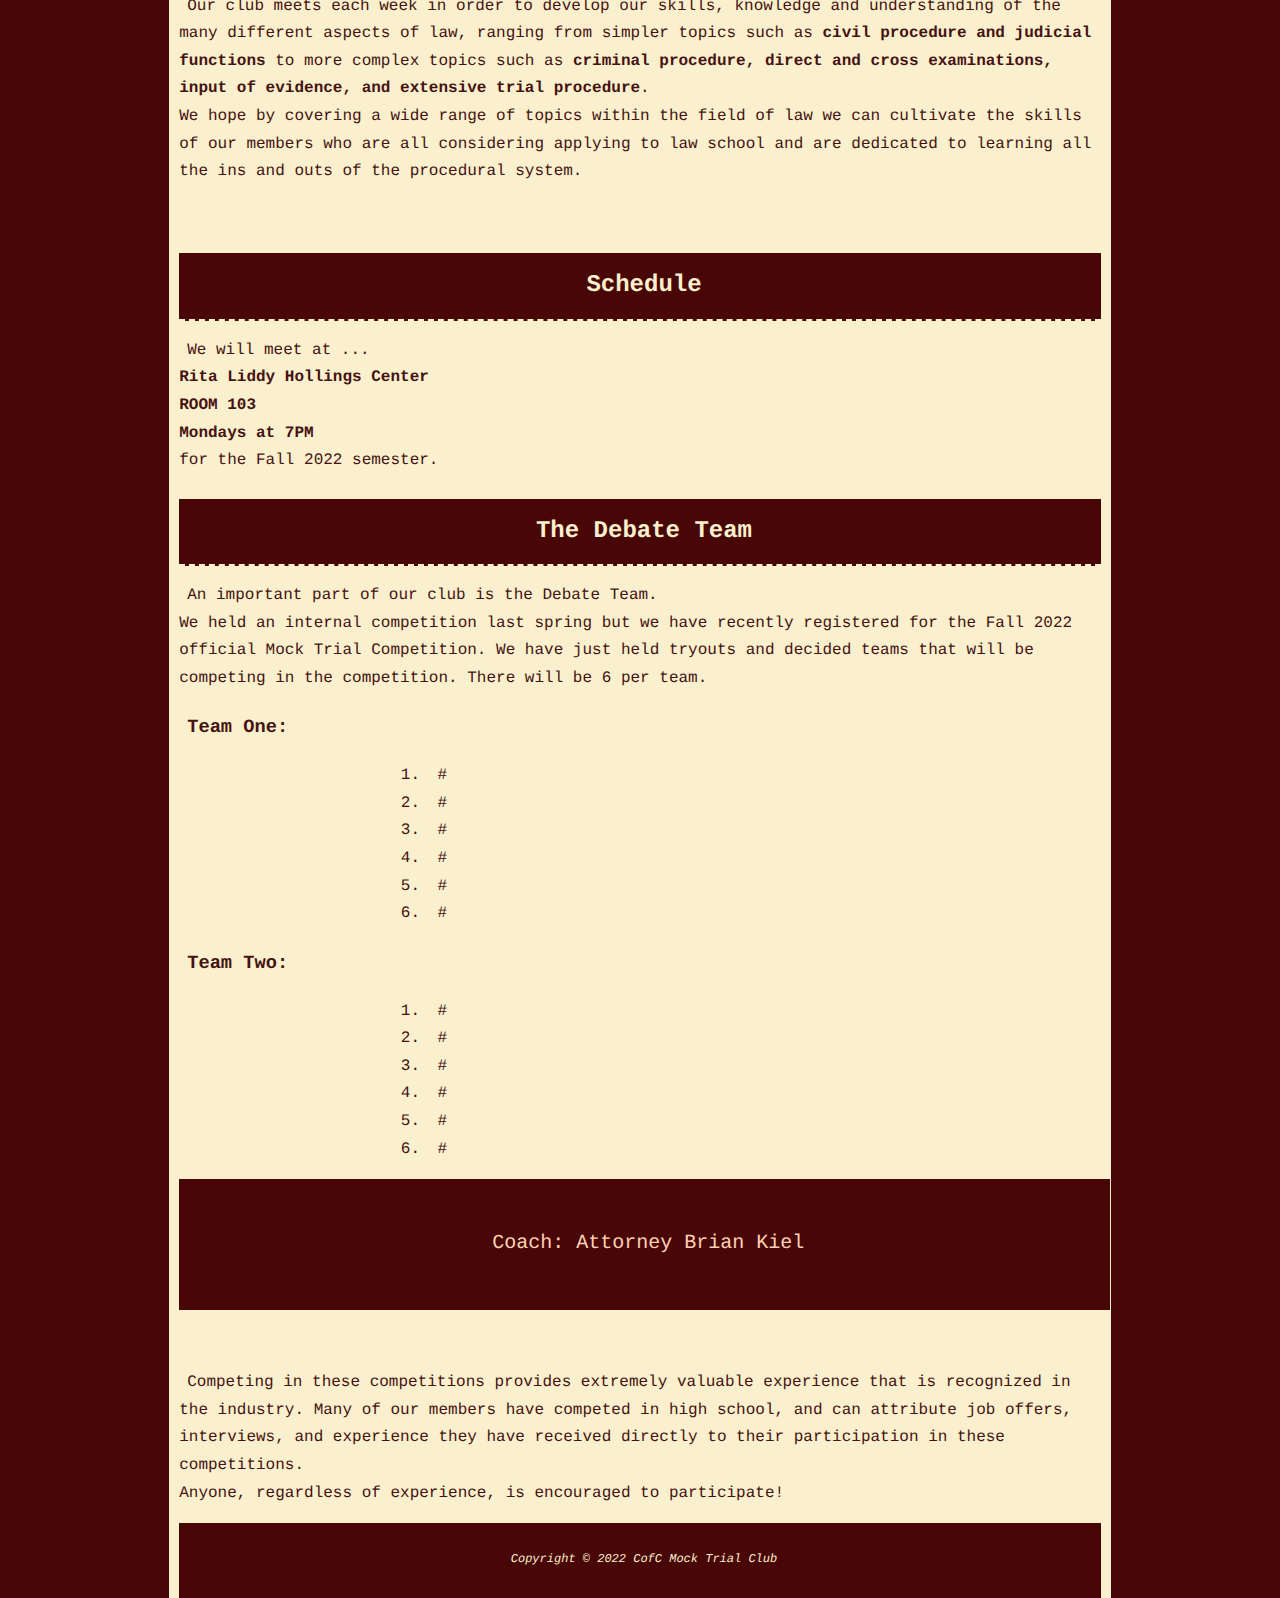
==== commit 6f8418ed: "uh huh" ====
--- a/index.html
+++ b/index.html
@@ -19,7 +19,7 @@
         <a href="index.html">Home</a>   &nbsp;
         <a href="constitution.html">Constitution</a> &nbsp;
         <a href="donations.html">Donate</a>  &nbsp;
-        <a href="case.html">Case</a>
+        <a href="#">Case</a>
     </nav>
     <img src="228-1531428888.jpg" alt="College of Charleston" class="center" height="300" width="500">
 <hr>
--- a/mocktrial.css
+++ b/mocktrial.css
@@ -74,7 +74,7 @@
     margin: auto;
     padding: auto;
     height: 100%;
-    width: 100%;
+    width: 80%;
     -webkit-text-size-adjust: 100%;
 }
   .feature { 
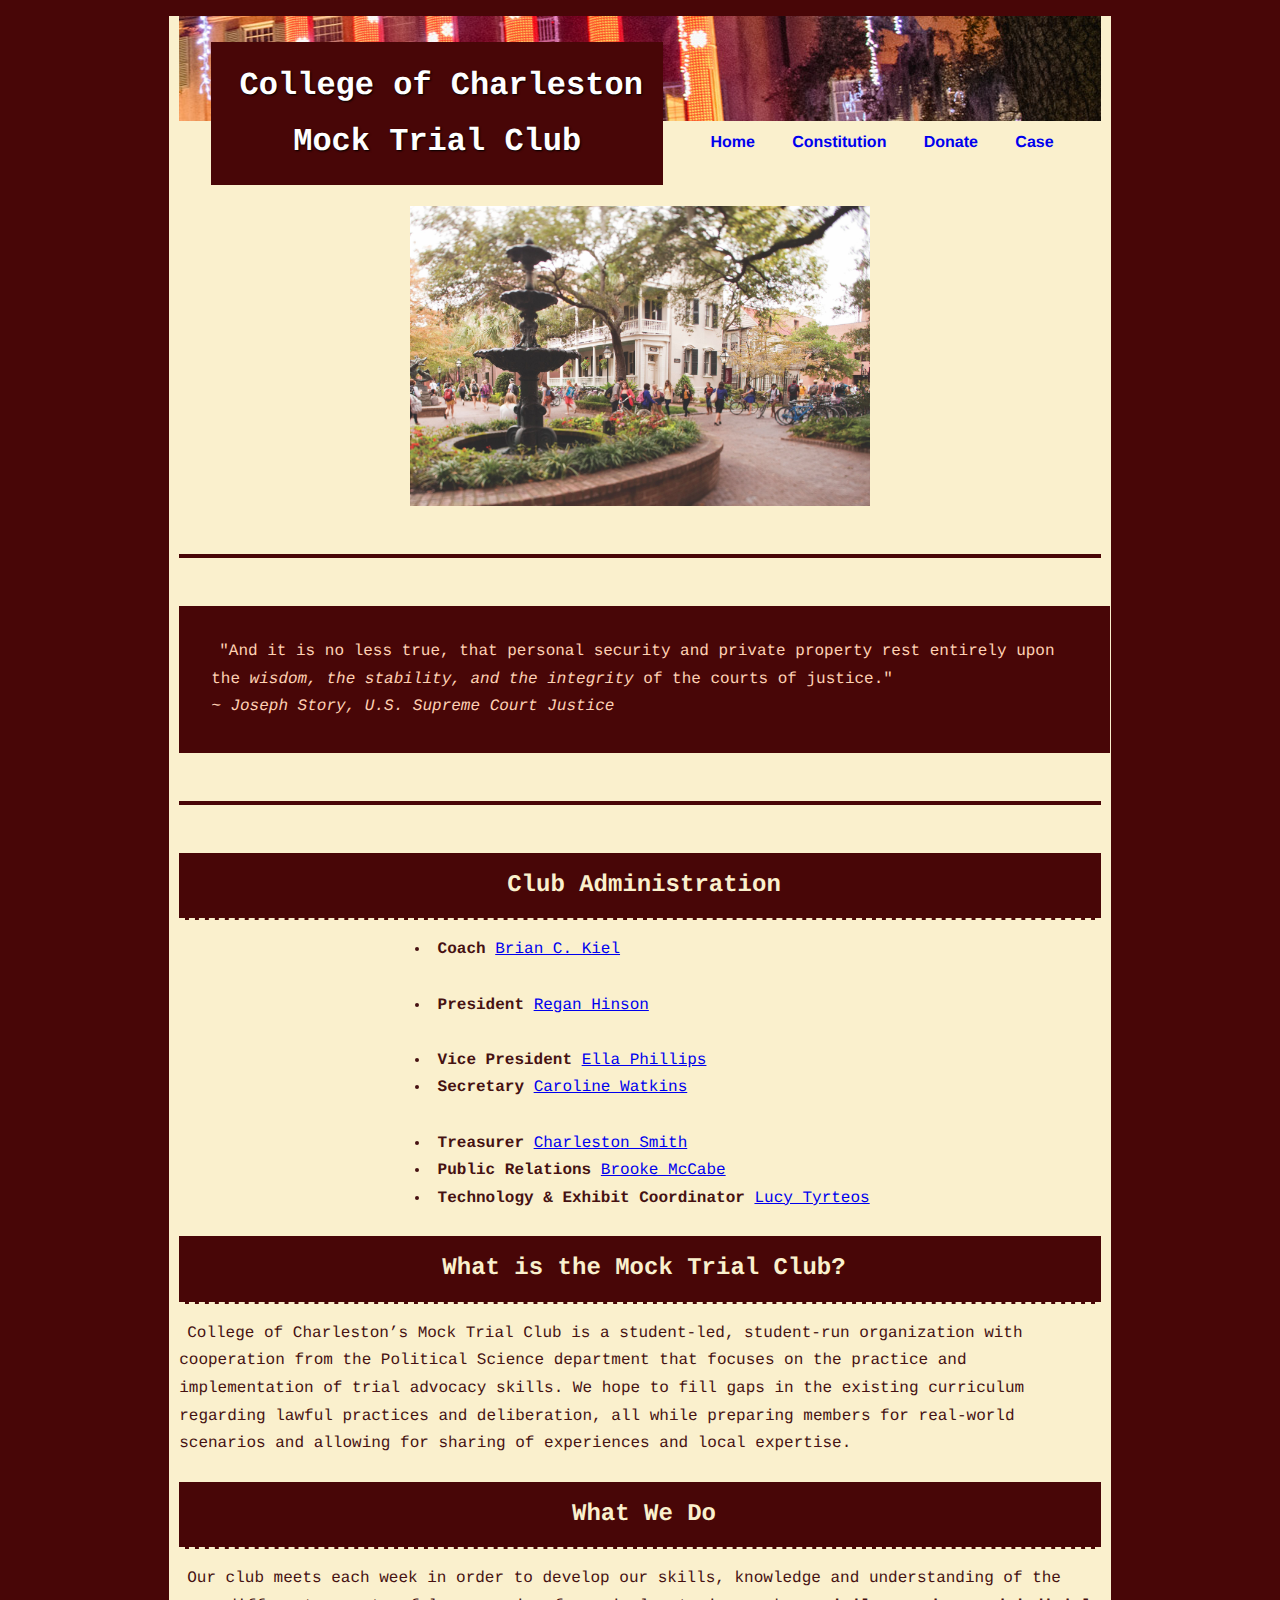
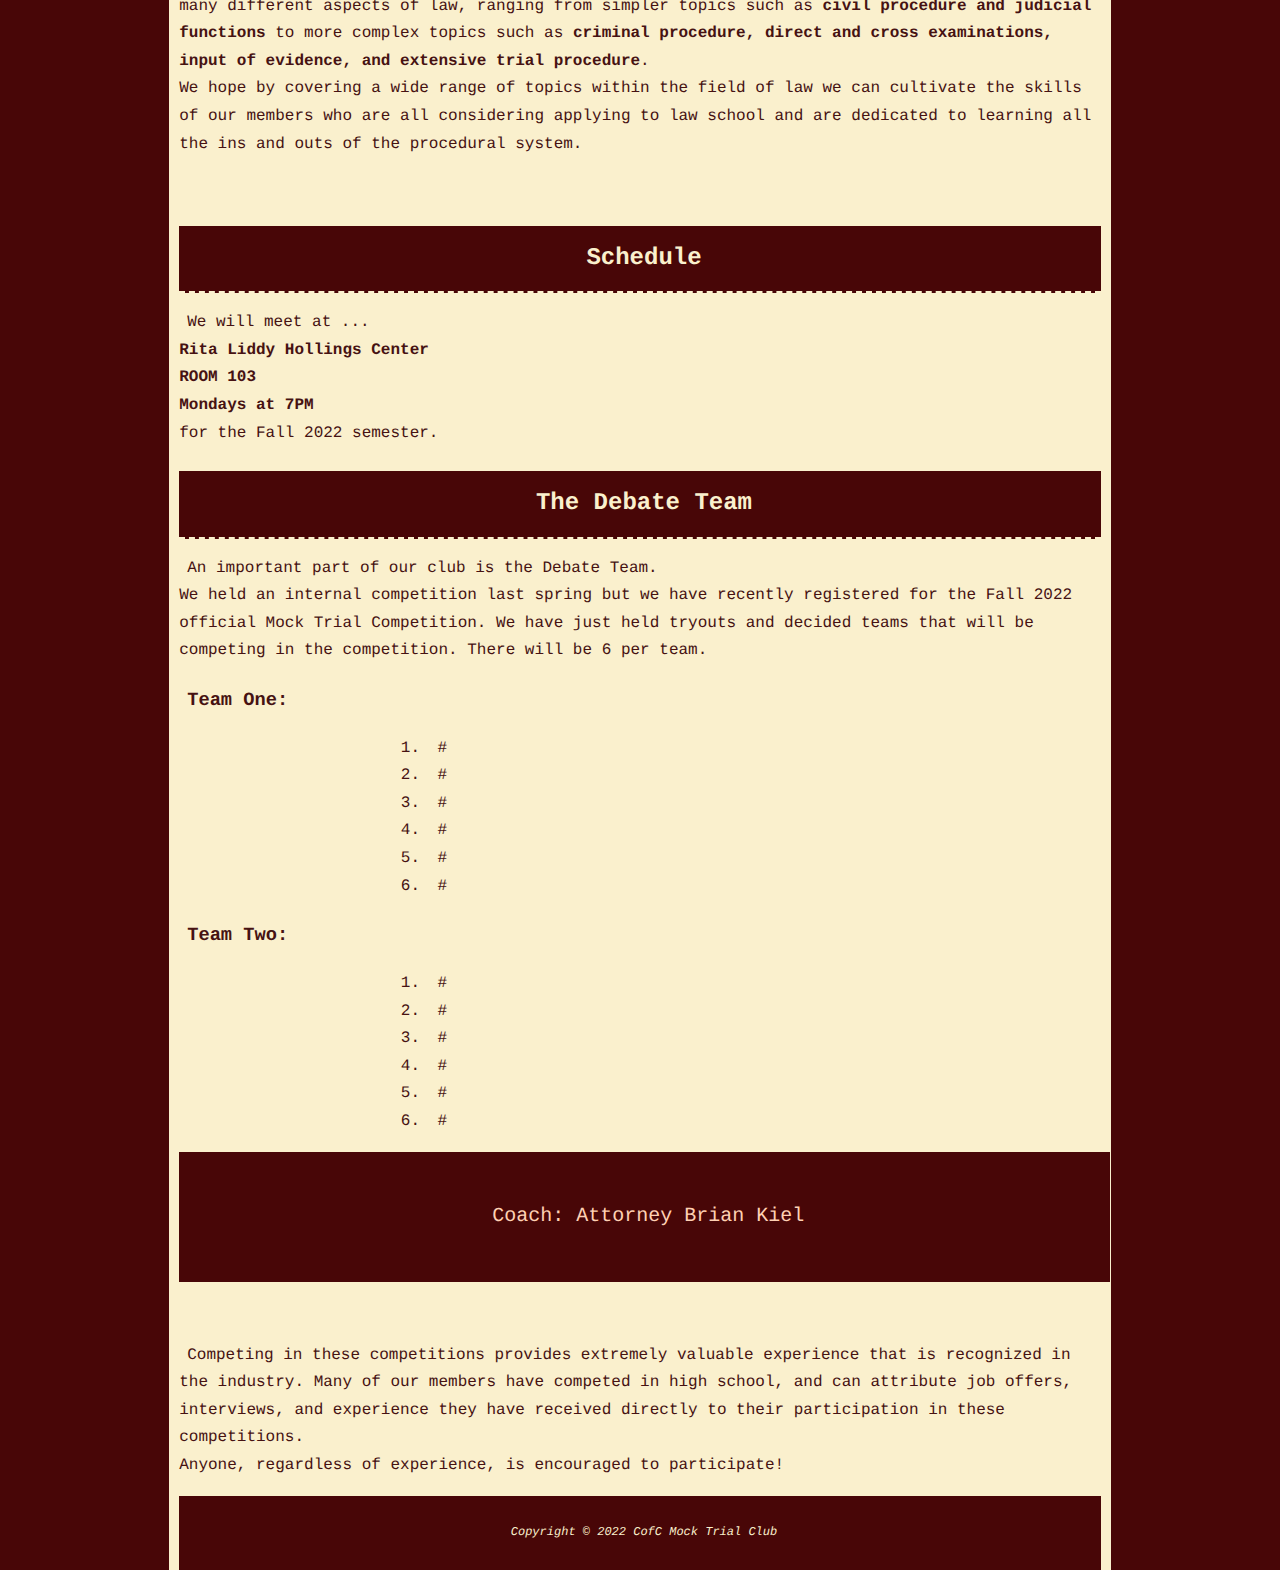
==== commit 3d531e58: "Exec Changes" ====
--- a/index.html
+++ b/index.html
@@ -19,7 +19,7 @@
         <a href="index.html">Home</a>   &nbsp;
         <a href="constitution.html">Constitution</a> &nbsp;
         <a href="donations.html">Donate</a>  &nbsp;
-        <a href="#">Case</a>
+        <a href="case.html">Case</a>
     </nav>
     <img src="228-1531428888.jpg" alt="College of Charleston" class="center" height="300" width="500">
 <hr>
@@ -34,14 +34,13 @@
 <li><b>Coach</b> <a href="mailto:bckiel@charlestonlaw.edu">Brian C. Kiel</a></li>
 <br>
 <li><b>President</b> <a href="mailto:hinsonrl@g.cofc.edu">Regan Hinson</a></li>
-<li><b>President</b> <a href="mailto:vidtak@g.cofc.edu">Katherine Vidt</a></li>
 <br>
 <li><b>Vice President</b> <a href="mailto:phillipsed@g.cofc.edu">Ella Phillips</a></li>
 <li><b>Secretary</b> <a href="mailto:watkinscg@g.cofc.edu">Caroline Watkins</a></li>
 <br>
 <li><b>Treasurer</b> <a href="mailto:smithck@g.cofc.edu">Charleston Smith</a></li>
 <li><b>Public Relations</b> <a href="mailto:mccabem@g.cofc.edu">Brooke McCabe</a></li>
-<li><b>Technology & Evidence Coordinator</b> <a href="mailto:tyrteoslm@g.cofc.edu">Lucy Tyrteos</a></li>
+<li><b>Technology & Exhibit Coordinator</b> <a href="mailto:tyrteoslm@g.cofc.edu">Lucy Tyrteos</a></li>
     </ul>
 <h2>What is the Mock Trial Club?</h2>
     <p>College of Charleston’s Mock Trial Club is a student-led, student-run organization with cooperation from the Political Science department that focuses on the practice and implementation of trial advocacy skills. We hope to fill gaps in the existing curriculum regarding lawful practices and deliberation, all while preparing members for real-world scenarios and allowing for sharing of experiences and local expertise.</p>
